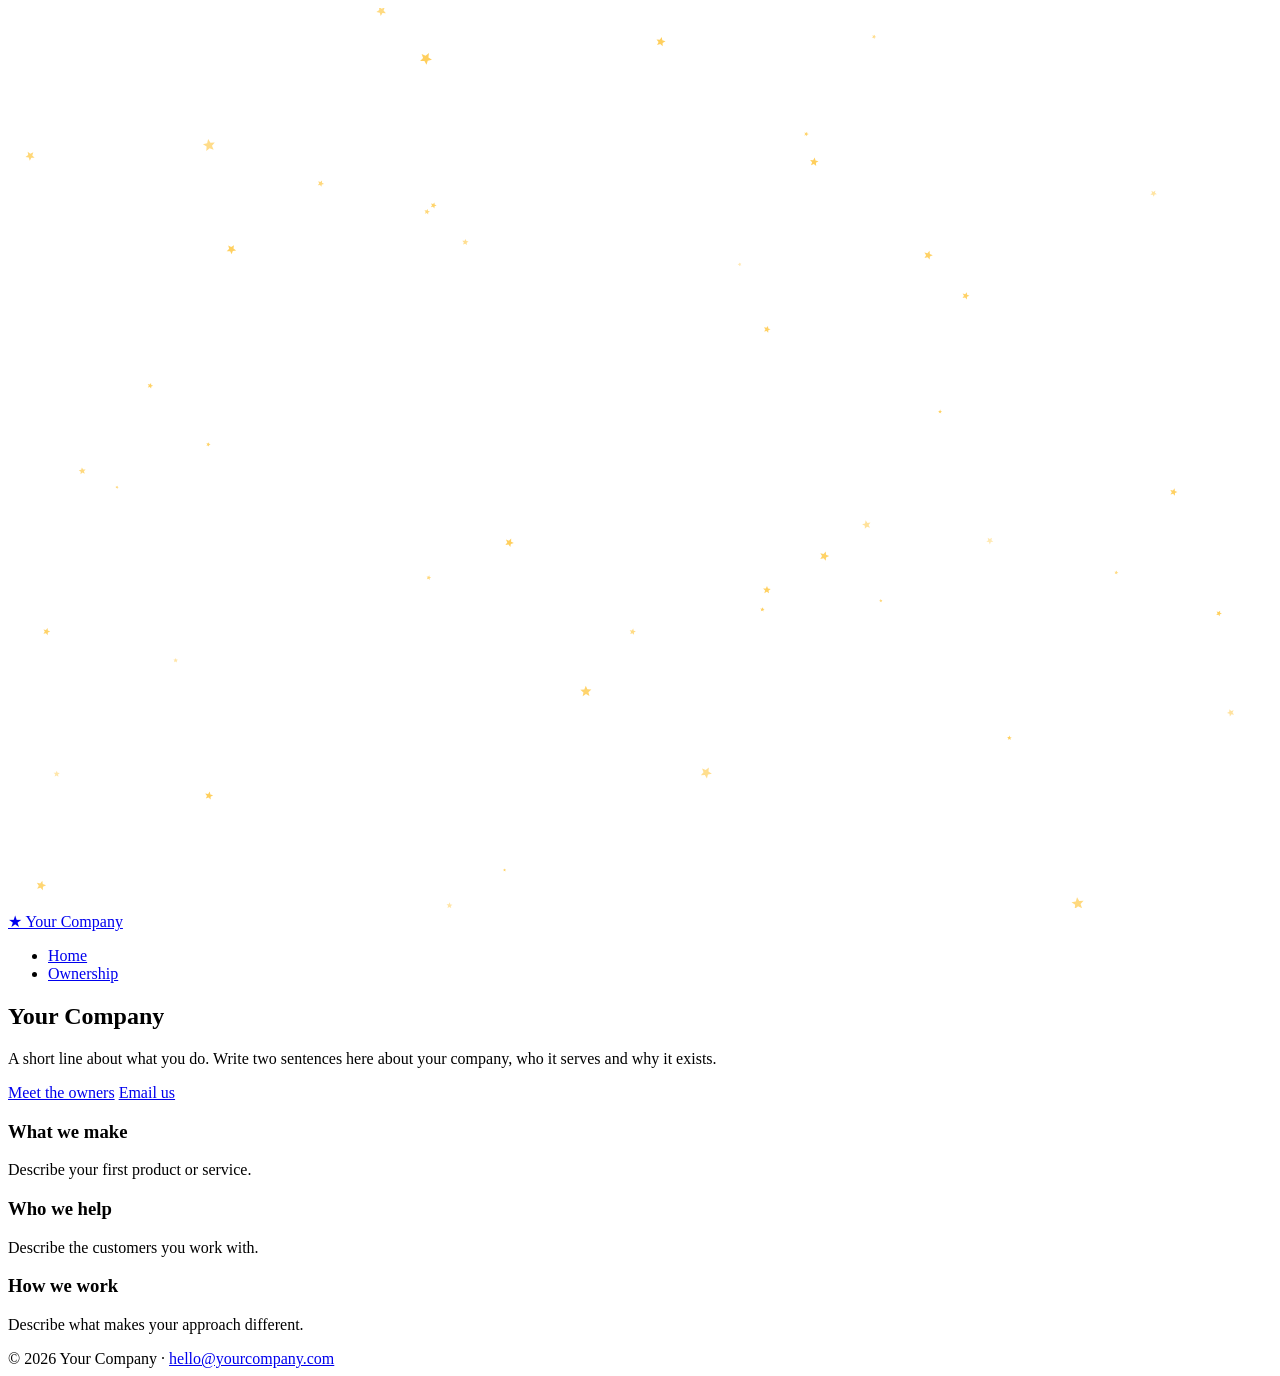
==== index.html @ b6b9c042 "Add initial HTML structure for the homepage" ====
<!DOCTYPE html>
<html lang="en">
<head>
<meta charset="utf-8">
<meta name="viewport" content="width=device-width,initial-scale=1">
<title>Home</title>
<link rel="stylesheet" href="style.css">
</head>
<body>
<canvas id="stars" aria-hidden="true"></canvas>
<header><nav aria-label="Main"></nav></header>
<main>
  <section class="hero">
    <h1 id="name"></h1>
    <p id="about"></p>
    <div class="cta">
      <a class="btn" href="ownership.html">Meet the owners</a>
      <a class="btn ghost" id="mail">Email us</a>
    </div>
  </section>
  <section class="list" id="services"></section>
</main>
<footer></footer>
<script src="site.js"></script>
<script>
  document.getElementById("name").textContent = CONFIG.company;
  document.getElementById("about").textContent = CONFIG.tagline + " " + CONFIG.about;
  document.getElementById("mail").href = "mailto:" + CONFIG.email;
  document.getElementById("services").innerHTML = CONFIG.services
    .map(s => `<div><h3>${s.title}</h3><p>${s.text}</p></div>`).join("");
</script>
</body>
</html>
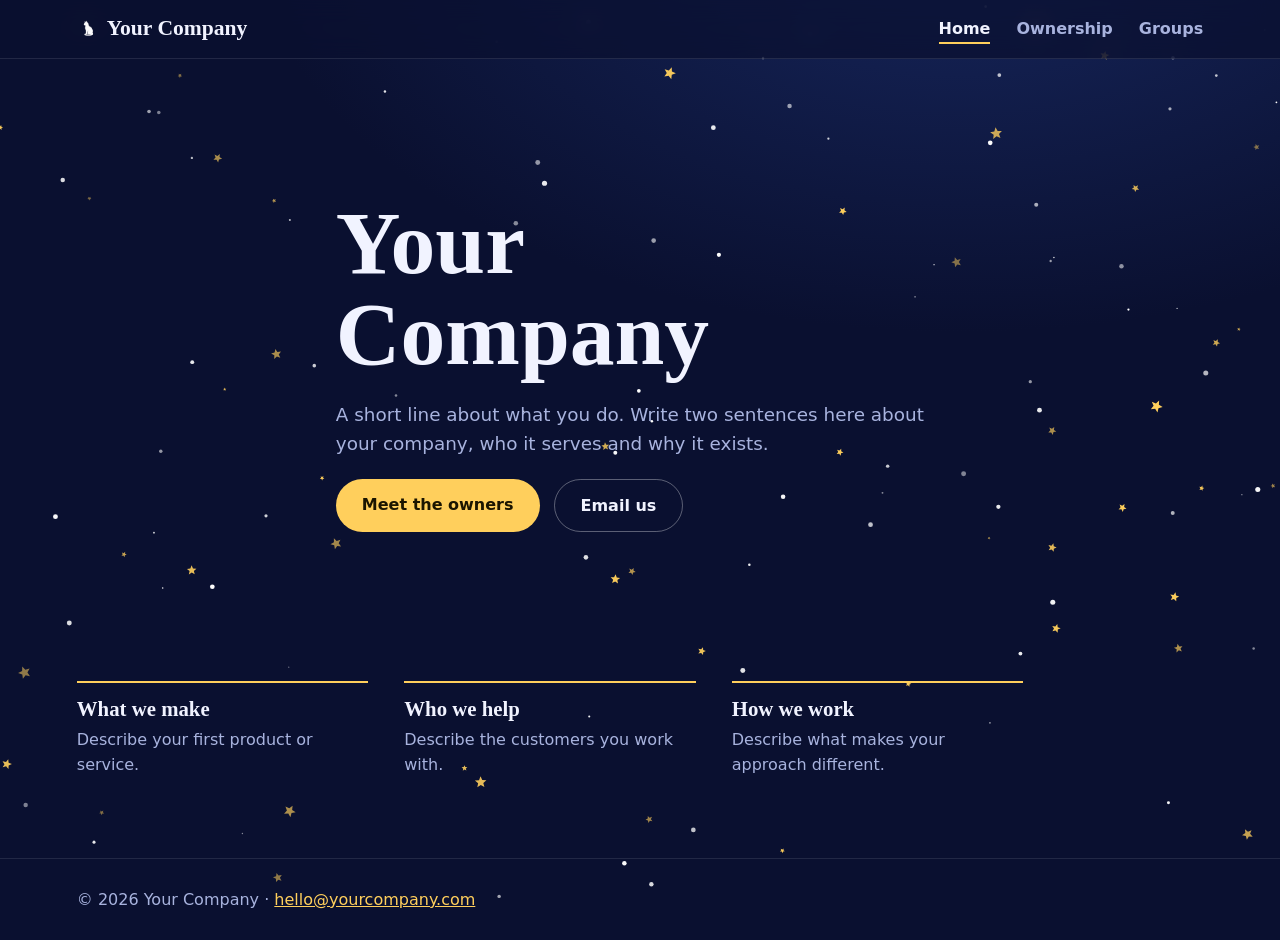
==== commit 708d943c: "Use extensionless ownership link from home" ====
--- a/index.html
+++ b/index.html
@@ -14,7 +14,7 @@
     <h1 id="name"></h1>
     <p id="about"></p>
     <div class="cta">
-      <a class="btn" href="ownership.html">Meet the owners</a>
+      <a class="btn" href="ownership">Meet the owners</a>
       <a class="btn ghost" id="mail">Email us</a>
     </div>
   </section>
--- a/style.css
+++ b/style.css
@@ -0,0 +1,46 @@
+:root{--night:#0a1030;--deep:#17275e;--ink:#f1f3ff;--mute:#a8b3de;--gold:#ffcf5c;--serif:"Palatino Linotype",Palatino,"Book Antiqua",Georgia,serif}
+*{box-sizing:border-box;margin:0}
+body{font-family:system-ui,-apple-system,"Segoe UI",Roboto,sans-serif;color:var(--ink);line-height:1.6;min-height:100vh;
+background:radial-gradient(1100px 650px at 75% -10%,var(--deep),transparent 65%),var(--night);background-attachment:fixed}
+#stars{position:fixed;inset:0;width:100%;height:100%;z-index:0;pointer-events:none}
+header,main,footer{position:relative;z-index:1}
+nav{display:flex;justify-content:space-between;align-items:center;gap:12px;padding:20px 6vw}
+.logo{font:700 1.35rem var(--serif);color:var(--ink);text-decoration:none}
+nav ul{display:flex;gap:26px;list-style:none;padding:0}
+nav a:not(.logo){color:var(--mute);text-decoration:none;font-weight:600;padding:4px 0;border-bottom:2px solid transparent}
+nav a:not(.logo):hover,nav a.on{color:var(--ink);border-color:var(--gold)}
+a:focus-visible,.swing:focus-visible{outline:3px solid var(--gold);outline-offset:3px}
+.hero{min-height:68vh;display:grid;place-content:center;gap:20px;padding:60px 6vw}
+.hero h1{font:700 clamp(2.6rem,8vw,5.6rem)/1.02 var(--serif);max-width:12ch}
+.hero p{max-width:52ch;color:var(--mute);font-size:1.15rem}
+.cta{display:flex;gap:14px;flex-wrap:wrap}
+.btn{padding:13px 26px;border-radius:999px;background:var(--gold);color:#1b1500;font-weight:700;text-decoration:none}
+.btn.ghost{background:none;color:var(--ink);border:1px solid #ffffff55}
+.list{display:grid;grid-template-columns:repeat(auto-fit,minmax(230px,1fr));gap:36px;padding:10px 6vw 80px;max-width:1100px}
+.list div{border-top:2px solid var(--gold);padding-top:14px}
+.list h3{font:700 1.3rem var(--serif);margin-bottom:6px}
+.list p{color:var(--mute)}
+footer{padding:28px 6vw;color:var(--mute);border-top:1px solid #ffffff1a}
+footer a{color:var(--gold)}
+.title{padding:26px 6vw 0}
+.title h1{font:700 clamp(2.2rem,6vw,3.6rem)/1.1 var(--serif)}
+.title p{color:var(--mute);margin-top:6px}
+.rail{height:10px;margin:34px 3vw 0;border-radius:6px;background:linear-gradient(90deg,#3d4a7d,#9fb0f0,#3d4a7d);box-shadow:0 6px 22px #0009}
+.lanyards{display:flex;flex-wrap:wrap;justify-content:center;gap:0 24px;padding:0 3vw 80px}
+.slot{position:relative;width:240px;height:520px}
+.swing{position:absolute;top:0;left:0;right:0;transform-origin:50% 0;touch-action:none;cursor:grab;user-select:none}
+.swing:active{cursor:grabbing}
+.strap{width:22px;height:150px;margin:0 auto;background:repeating-linear-gradient(180deg,var(--gold) 0 18px,#e3a52c 18px 36px)}
+.clip{width:34px;height:26px;margin:-2px auto 0;border-radius:6px 6px 14px 14px;background:linear-gradient(#eef1ff,#8f9ac4)}
+.flip{perspective:900px;width:210px;height:290px;margin:-4px auto 0}
+.inner{position:relative;width:100%;height:100%;transition:transform .6s;transform-style:preserve-3d}
+.flip.on .inner{transform:rotateY(180deg)}
+.face{position:absolute;inset:0;border-radius:16px;backface-visibility:hidden;display:flex;flex-direction:column;align-items:center;padding:20px 16px;text-align:center;background:linear-gradient(160deg,#fff,#dde4ff);color:#12183a;box-shadow:0 18px 40px #000a}
+.face.back{transform:rotateY(180deg);justify-content:center;background:linear-gradient(160deg,#1f2f6b,#0f1a3d);color:var(--ink)}
+.hole{width:46px;height:7px;border-radius:4px;background:#0a1030;margin-bottom:14px}
+.photo{width:110px;height:110px;border-radius:50%;object-fit:cover;border:4px solid var(--gold);background:#c8d2ff;display:grid;place-items:center;font:700 2rem var(--serif);color:#34429a}
+.face h2{margin-top:14px;font:700 1.3rem var(--serif)}
+.role{color:#3f50bd;font-weight:700;font-size:.92rem}
+.co{margin-top:auto;font-size:.8rem;color:#6a76b3}
+.back p{color:#d0d8ff}
+@media(max-width:560px){nav{flex-direction:column}}
